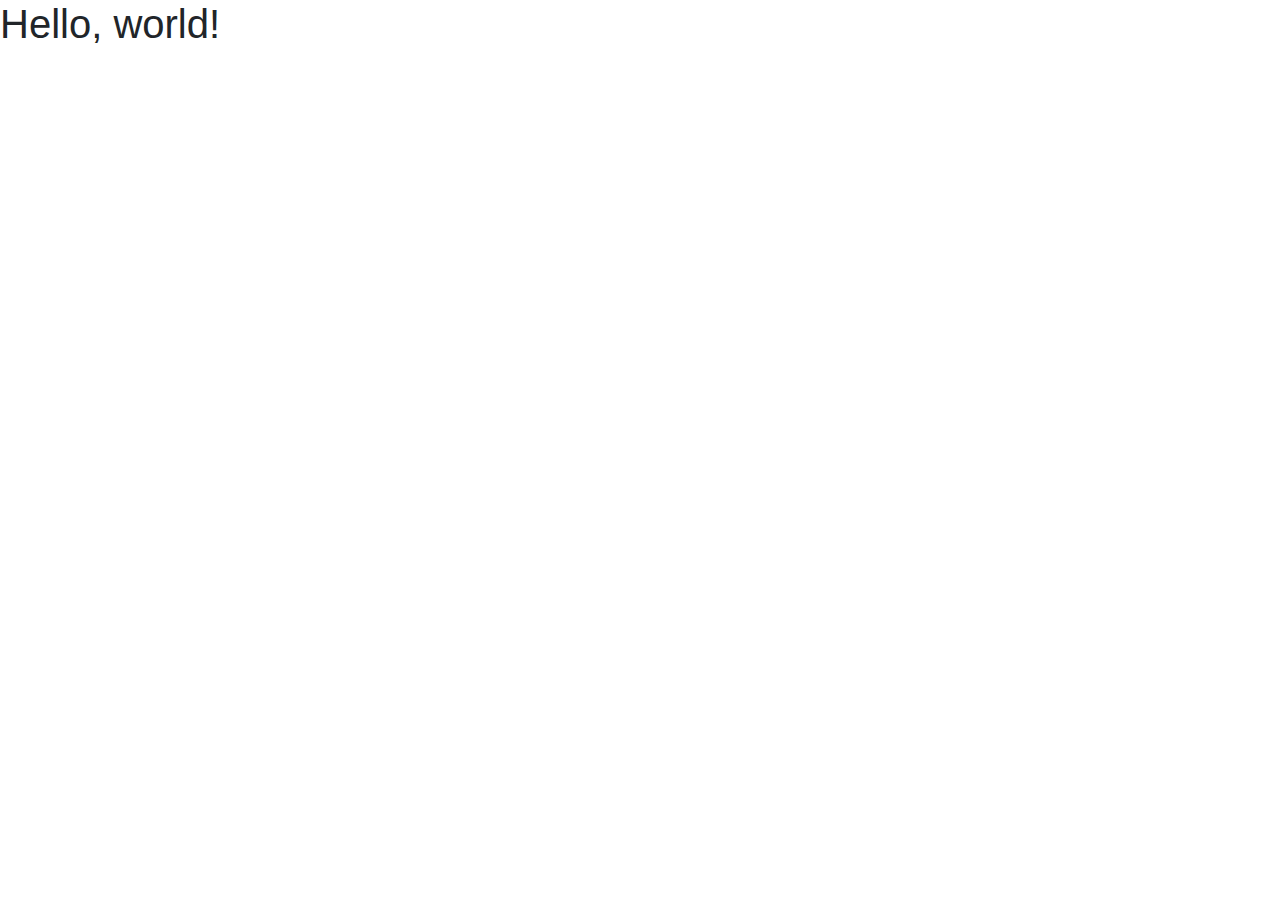
==== index.html @ 7ce84a07 "Adding index and styles" ====
<!doctype html>
<html lang="en">
  <head>
    <!-- Required meta tags -->
    <meta charset="utf-8">
    <meta name="viewport" content="width=device-width, initial-scale=1, shrink-to-fit=no">

    <!-- Bootstrap CSS -->
    <link rel="stylesheet" href="https://maxcdn.bootstrapcdn.com/bootstrap/4.0.0/css/bootstrap.min.css" integrity="sha384-Gn5384xqQ1aoWXA+058RXPxPg6fy4IWvTNh0E263XmFcJlSAwiGgFAW/dAiS6JXm" crossorigin="anonymous">

    <title>Hello, world!</title>
  </head>
  <body>
    <h1>Hello, world!</h1>

    <!-- Optional JavaScript -->
    <!-- jQuery first, then Popper.js, then Bootstrap JS -->
    <script src="https://code.jquery.com/jquery-3.2.1.slim.min.js" integrity="sha384-KJ3o2DKtIkvYIK3UENzmM7KCkRr/rE9/Qpg6aAZGJwFDMVNA/GpGFF93hXpG5KkN" crossorigin="anonymous"></script>
    <script src="https://cdnjs.cloudflare.com/ajax/libs/popper.js/1.12.9/umd/popper.min.js" integrity="sha384-ApNbgh9B+Y1QKtv3Rn7W3mgPxhU9K/ScQsAP7hUibX39j7fakFPskvXusvfa0b4Q" crossorigin="anonymous"></script>
    <script src="https://maxcdn.bootstrapcdn.com/bootstrap/4.0.0/js/bootstrap.min.js" integrity="sha384-JZR6Spejh4U02d8jOt6vLEHfe/JQGiRRSQQxSfFWpi1MquVdAyjUar5+76PVCmYl" crossorigin="anonymous"></script>
  </body>
</html>
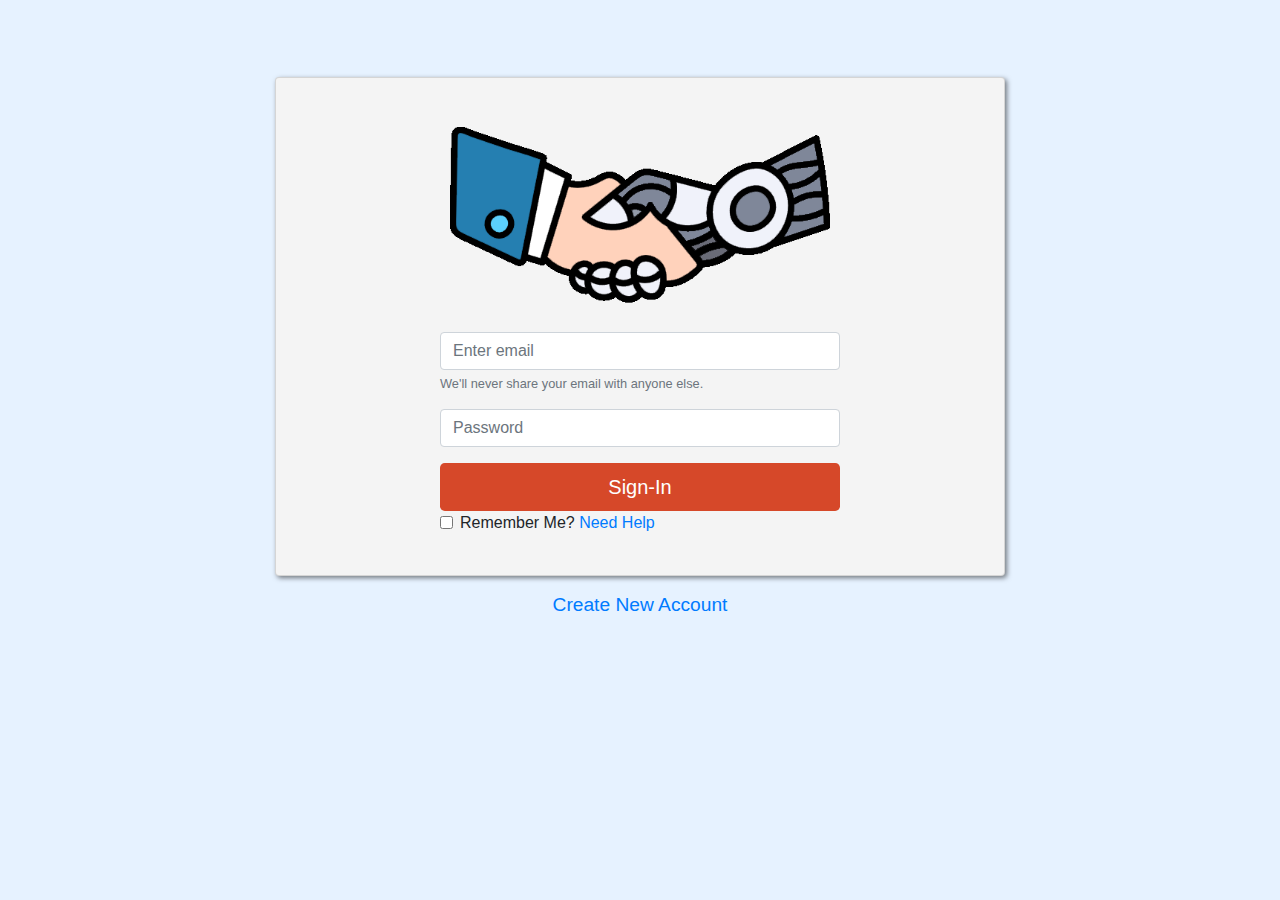
==== commit 70b218da: "Added log-in page" ====
--- a/index.html
+++ b/index.html
@@ -8,10 +8,42 @@
     <!-- Bootstrap CSS -->
     <link rel="stylesheet" href="https://maxcdn.bootstrapcdn.com/bootstrap/4.0.0/css/bootstrap.min.css" integrity="sha384-Gn5384xqQ1aoWXA+058RXPxPg6fy4IWvTNh0E263XmFcJlSAwiGgFAW/dAiS6JXm" crossorigin="anonymous">
 
+    <!-- Custom styles -->
+    <link rel="stylesheet" href="styles.css">
+
     <title>Hello, world!</title>
   </head>
-  <body>
-    <h1>Hello, world!</h1>
+  <body class="sigin-body">
+    <div class="container signin-container">
+        <div class="row">
+            <div class="col">
+            </div>
+            <div class="col-sm-12 col-md-8">
+                <div class="card signin-card">
+                    <div class="card-body">
+                        <img class="img-fluid signin-img" src="img/brainstorm.png">
+                        <form class="signin-form">
+                            <div class="form-group">
+                                <input type="email" class="form-control" id="emailInput" aria-describedby="emailHelp" placeholder="Enter email">
+                                <small id="emailHelp" class="form-text text-muted">We'll never share your email with anyone else.</small>
+                            </div>
+                            <div class="form-group">
+                                <input type="password" class="form-control" id="passwordInput" placeholder="Password">
+                            </div>
+                            <button type="submit" class="btn signin-btn btn-lg">Sign-In</button>
+                            <div class="form-check">
+                                <input type="checkbox" class="form-check-input" id="exampleCheck1">
+                                <label class="form-check-label" for="exampleCheck1">Remember Me? <a href="#">Need Help</a></label>
+                            </div>
+                        </form>
+                    </div>
+                </div>
+                <a href="#" class="create-new-account">Create New Account</a>
+            </div>
+            <div class="col">
+            </div>
+        </div>
+    </div>
 
     <!-- Optional JavaScript -->
     <!-- jQuery first, then Popper.js, then Bootstrap JS -->
--- a/styles.css
+++ b/styles.css
@@ -0,0 +1,40 @@
+body.sigin-body {
+    background-color: #e6f2ff;
+}
+
+.container.signin-container {
+    margin-top: 6%;
+}
+
+.card.signin-card {
+    padding: 20px 0px 20px;
+    background-color: #f4f4f4;
+    box-shadow: 2px 2px 5px rgba(0,0,0,.5);
+    -webkit-box-shadow: 2px 2px 5px rgba(0,0,0,.5);
+    -moz-box-shadow: 2px 2px 5px rgba(0,0,0,.5);
+}
+
+img.signin-img {
+    padding: 0 1rem 1rem;
+    margin: auto;
+    display: block;
+    width: 60%;
+}
+
+form.signin-form {
+    max-width: 400px;
+    margin: auto;
+}
+
+button.signin-btn {
+    color: white;
+    background-color: #d64829;
+    width: 100%;
+}
+
+a.create-new-account {
+    text-align: center;
+    font-size: 1.2rem;
+    display: block;
+    margin-top: 15px;
+}